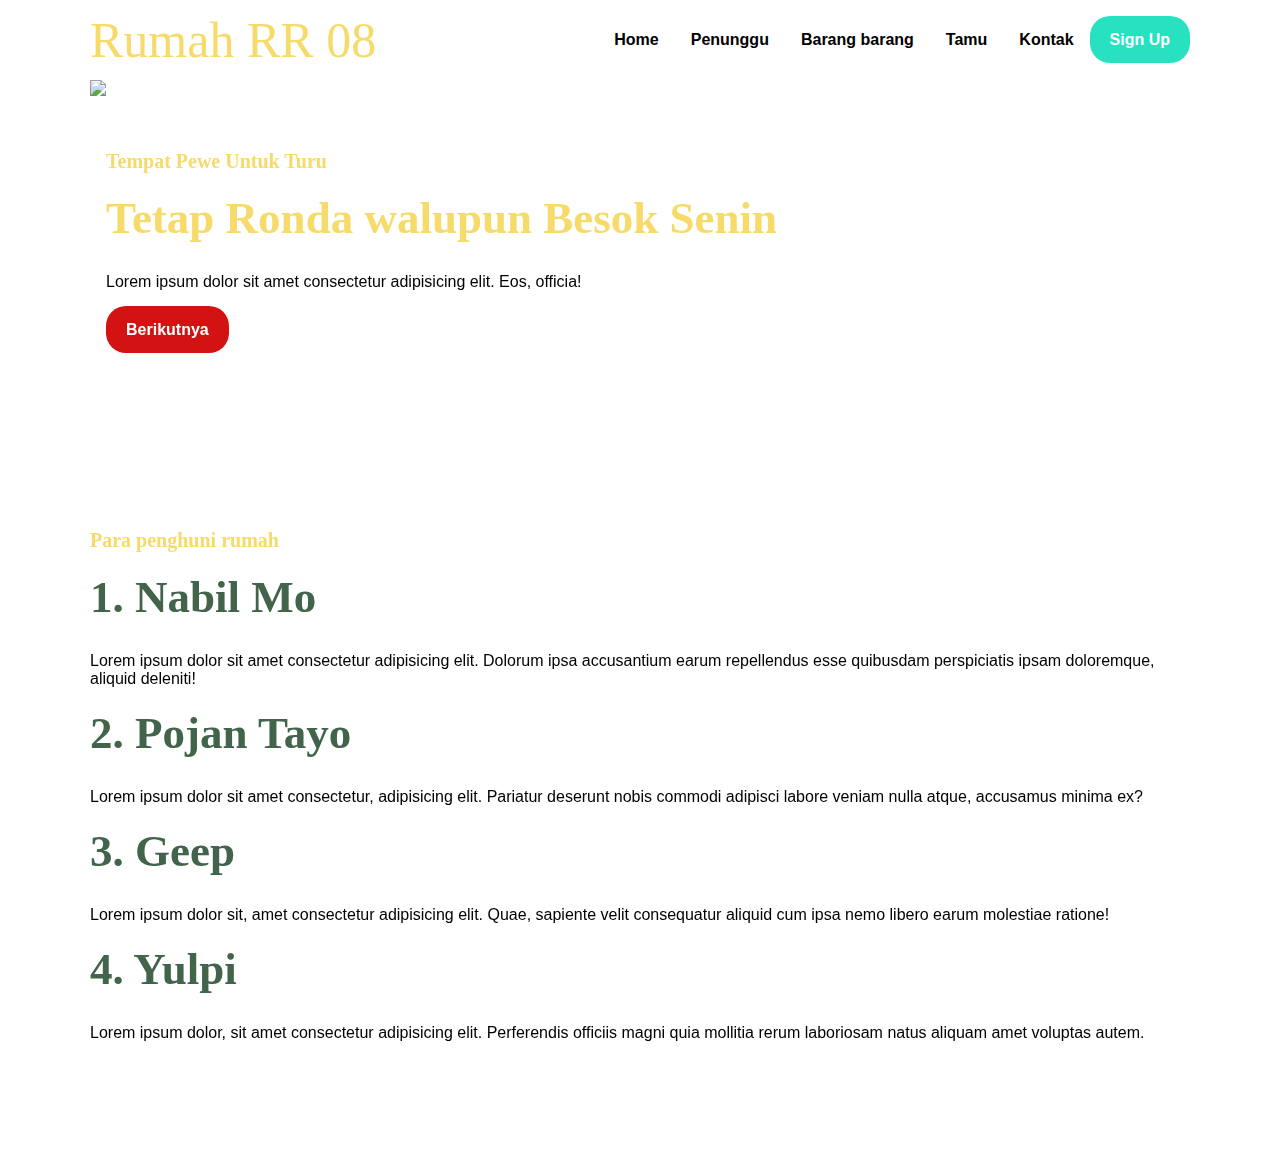
==== index.html @ f105b09a "first commit" ====
<!DOCTYPE html>
<html lang="en">
<head>
    <meta charset="UTF-8">
    <meta http-equiv="X-UA-Compatible" content="IE=edge">
    <meta name="viewport" content="width=device-width, initial-scale=1.0">
    <title>Rumah Satu Atap</title>
    <link rel="stylesheet" href="style.css">
</head>
<body>
    <nav>
        <div class="wrapper">
            <div class="logo"><a href="">Rumah RR 08</a></div>
            <div class="menu">
                <ul>
                    <li><a href="#home">Home</a></li>
                    <li><a href="#penunggu">Penunggu</a></li>
                    <li><a href="#barang barang">Barang barang</a></li>
                    <li><a href="#tamu">Tamu</a></li>
                    <li><a href="#kontak">Kontak</a></li>
                    <li><a href="" class="tbl-biru">Sign Up</a></li>
                </ul>
            </div>
        </div>
    </nav>
    <div class="wrapper">
        <!-- untuk home -->
        <section id="Home">
            <img src="https://www.gamemaps.com/img/addons/l4d2/largess/clash_royale_heheheha_explosion_28336_0.jpg?1666113435"/>
            <div class="kolom">
                <p class="deskripsi">Tempat Pewe Untuk Turu</p>
                <h2>Tetap Ronda walupun Besok Senin</h2>
                <p>Lorem ipsum dolor sit amet consectetur adipisicing elit. Eos, officia!</p>
                <p><a href="" class="tbl-pink">Berikutnya</a></p>
            </div>
        </section>

        <!-- untuk penunggu-->
        <section id="Penunggu">
            <div class="kolom">
                <p class="deskripsi">Para penghuni rumah</p>
                <h4>1. Nabil Mo</h4>
                <p>Lorem ipsum dolor sit amet consectetur adipisicing elit. Dolorum ipsa accusantium earum repellendus esse quibusdam perspiciatis ipsam doloremque, aliquid deleniti!</p>
                <h4>2. Pojan Tayo</h4>
                <p>Lorem ipsum dolor sit amet consectetur, adipisicing elit. Pariatur deserunt nobis commodi adipisci labore veniam nulla atque, accusamus minima ex?</p>
                <h4>3. Geep</h4>
                <p>Lorem ipsum dolor sit, amet consectetur adipisicing elit. Quae, sapiente velit consequatur aliquid cum ipsa nemo libero earum molestiae ratione!</p>
                <h4>4. Yulpi</h4>
                <p>Lorem ipsum dolor, sit amet consectetur adipisicing elit. Perferendis officiis magni quia mollitia rerum laboriosam natus aliquam amet voluptas autem.</p>
            </div>
        </section>
    </div>
</body>
</html>
---- style.css ----
* {
    text-decoration: none;
    margin: 0px;
    padding: 0px;
}

body {
    margin: 0px;
    padding: 0px;
    font-family: 'open sans',sans-serif;
}

.wrapper {
    width: 1100px;
    margin: auto;
    position: relative;
}

.logo a {
    font-size: 50px;
    font-weight: 800px;
    float: left;
    font-family:focus-within;
    color: #F7DB6A;
}

.menu {
    float: right;
}

nav {
    width: 100%;
    margin: auto;
    display: flex;
    line-height: 80px;
    position: sticky;
    position: -webkit-sticky;
    top: 0;
    background: #FFFFFF;
}

nav ul {
    list-style-type: none;
    margin: 0;
    padding: 0;
    overflow: hidden;
}

nav ul li {
    float: left;
}

nav ul li a {
    color: black;
    font-weight: bold;
    text-align: center;
    padding: 0px 16px 0px 16px;
    text-decoration: none;
}

nav ul li a:hover {
    text-decoration: underline;
}

section {
    margin: auto;
    display: flex;
    margin-bottom: 50px;
}

.kolom {
    margin-top: 50px;
    margin-bottom: 50px;
}

.kolom .deskripsi {
    font-size: 20px;
    font-weight: bold;
    font-family: 'comic sans ms';
    color: #F7DB6A;
}

h2 {
    font-family: 'comic sans ms';
    font-weight: 800;
    font-size: 45px;
    margin-bottom: 20px;
    color: #F7DB6A;
    width: 100%;
    line-height: 50px;
}

a.tbl-biru {
    background: #27E1C1;
    border-radius: 20px;
    margin-top: 20px;
    padding: 15px 20px 15px 20px;
    color: #FFFFFF;
    cursor: pointer;
    font-weight: bold;
}

a.tbl-biru:hover {
    background: #D21312;
    text-decoration: none;
}

a.tbl-pink {
    background: #D21312;
    border-radius: 20px;
    margin-top: 20px;
    padding: 15px 20px 15px 20px;
    color: #FFFFFF;
    cursor: pointer;
    font-weight: bold;
}

a.tbl-pink:hover {
    background: #27E1C1;
    text-decoration: none;
}

p {
    margin: 10px 0px 10px 0px;
    padding: 10px 0px 10px 0px;
}

h4 {
    font-family: 'comic sans ms';
    font-weight: 800;
    font-size: 45px;
    margin-bottom: 20px;
    color: #41644A;
    width: 100%;
    line-height: 50px;
}
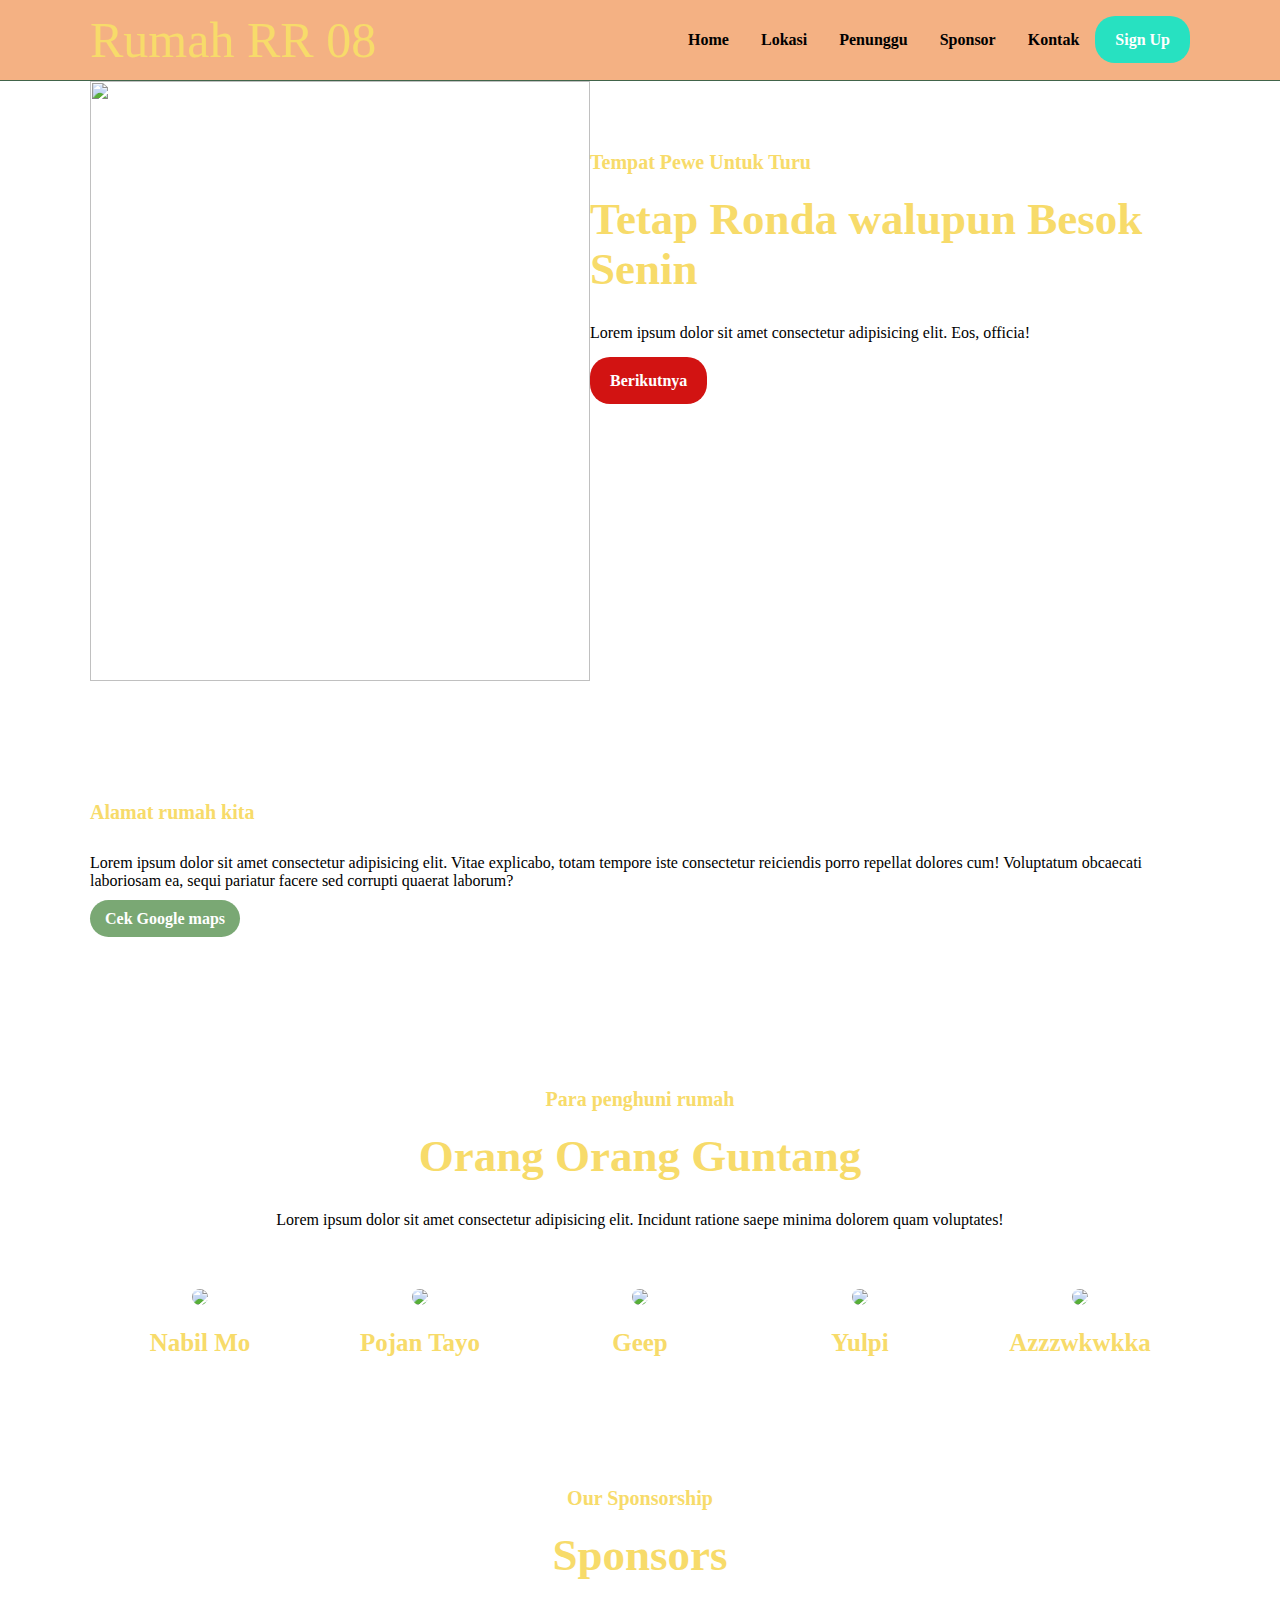
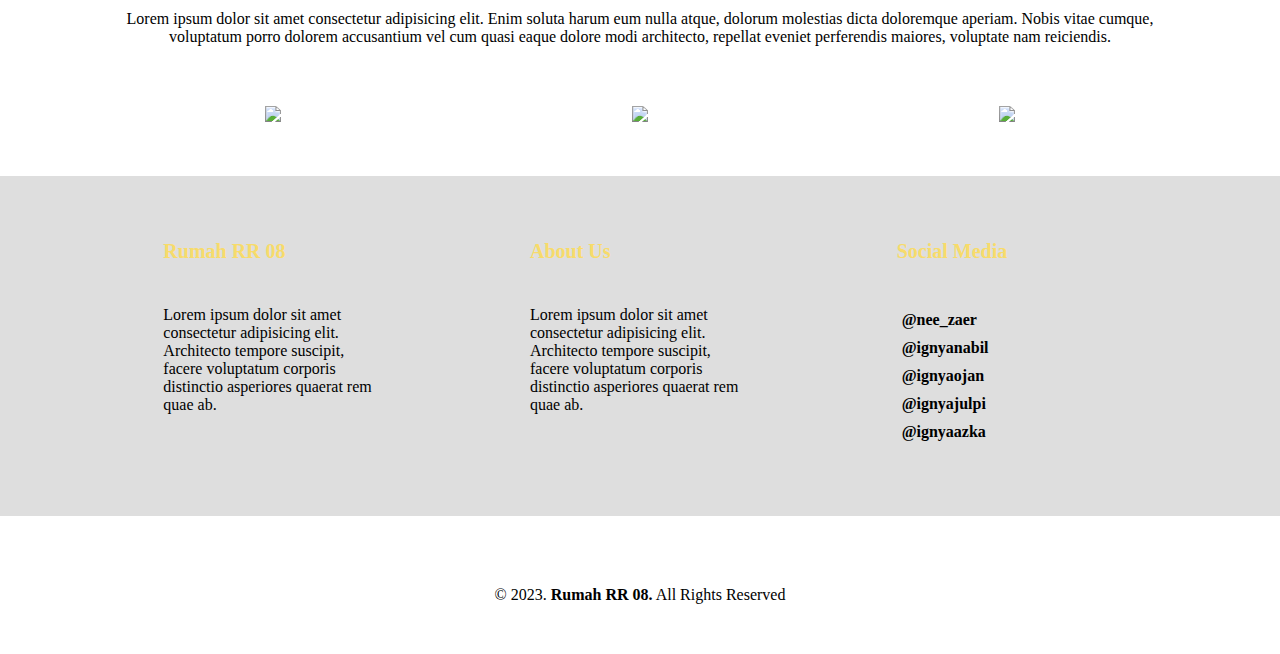
==== commit 6b99363d: "fourth commit" ====
--- a/index.html
+++ b/index.html
@@ -14,19 +14,19 @@
             <div class="menu">
                 <ul>
                     <li><a href="#home">Home</a></li>
+                    <li><a href="#lokasi">Lokasi</a></li>
                     <li><a href="#penunggu">Penunggu</a></li>
-                    <li><a href="#barang barang">Barang barang</a></li>
-                    <li><a href="#tamu">Tamu</a></li>
+                    <li><a href="#sponsorship">Sponsor</a></li>
                     <li><a href="#kontak">Kontak</a></li>
-                    <li><a href="" class="tbl-biru">Sign Up</a></li>
+                    <li><a href="https://sisita.stdiis.net/m3/login.php" class="tbl-biru">Sign Up</a></li>
                 </ul>
             </div>
         </div>
     </nav>
     <div class="wrapper">
         <!-- untuk home -->
-        <section id="Home">
-            <img src="https://www.gamemaps.com/img/addons/l4d2/largess/clash_royale_heheheha_explosion_28336_0.jpg?1666113435"/>
+        <section id="home">
+            <img src="https://www.gamemaps.com/img/addons/l4d2/largess/clash_royale_heheheha_explosion_28336_0.jpg?1666113435" width="500px" height="600px"/>
             <div class="kolom">
                 <p class="deskripsi">Tempat Pewe Untuk Turu</p>
                 <h2>Tetap Ronda walupun Besok Senin</h2>
@@ -35,20 +35,102 @@
             </div>
         </section>
 
-        <!-- untuk penunggu-->
-        <section id="Penunggu">
+        <!-- untuk lokasi-->
+        <section id="lokasi">
             <div class="kolom">
-                <p class="deskripsi">Para penghuni rumah</p>
-                <h4>1. Nabil Mo</h4>
-                <p>Lorem ipsum dolor sit amet consectetur adipisicing elit. Dolorum ipsa accusantium earum repellendus esse quibusdam perspiciatis ipsam doloremque, aliquid deleniti!</p>
-                <h4>2. Pojan Tayo</h4>
-                <p>Lorem ipsum dolor sit amet consectetur, adipisicing elit. Pariatur deserunt nobis commodi adipisci labore veniam nulla atque, accusamus minima ex?</p>
-                <h4>3. Geep</h4>
-                <p>Lorem ipsum dolor sit, amet consectetur adipisicing elit. Quae, sapiente velit consequatur aliquid cum ipsa nemo libero earum molestiae ratione!</p>
-                <h4>4. Yulpi</h4>
-                <p>Lorem ipsum dolor, sit amet consectetur adipisicing elit. Perferendis officiis magni quia mollitia rerum laboriosam natus aliquam amet voluptas autem.</p>
+                <p class="deskripsi">Alamat rumah kita</p>
+                <p>Lorem ipsum dolor sit amet consectetur adipisicing elit. Vitae explicabo, totam tempore iste consectetur reiciendis porro repellat dolores cum! Voluptatum obcaecati laboriosam ea, sequi pariatur facere sed corrupti quaerat laborum?</p>
+                <a href="" class="tbl-hijau">Cek Google maps</a>
+            </div>
+        </section>
+
+        <!--penunggu-->
+        <section id="penunggu">
+            <div class="tengah">
+                <div class="kolom">
+                    <p class="deskripsi">Para penghuni rumah</p>
+                    <h2>Orang Orang Guntang</h2>
+                    <p>Lorem ipsum dolor sit amet consectetur adipisicing elit. Incidunt ratione saepe minima dolorem quam voluptates!</p>
+                </div>
+
+                <div class="tutor-list">
+                    <div class="kartu-tutor">
+                        <img src="https://png.pngtree.com/png-clipart/20190613/original/pngtree-panda-icon-png-image_3568944.jpg">
+                        <p>Nabil Mo</p>
+                    </div>
+                    <div class="kartu-tutor">
+                        <img src="https://res.9appsinstall.com/group4/M02/DD/FE/gRoGAFwyWICAfib5AABDNEx5tI0153.png?x-oss-process=style/mq200">
+                        <p>Pojan Tayo</p>
+                    </div>
+                    <div class="kartu-tutor">
+                        <img src="https://raw.githubusercontent.com/NeeGeep/Training-1/master/Foto%20BG%20putih-min.jpg">
+                        <p>Geep</p>
+                    </div>
+                    <div class="kartu-tutor">
+                        <img src="https://encrypted-tbn0.gstatic.com/images?q=tbn:ANd9GcTn0oZEPRSceimW6g7kMDvxOy-NMrbLr82Bgw&usqp=CAU">
+                        <p>Yulpi</p>
+                    </div>
+                    <div class="kartu-tutor">
+                        <img src="https://w7.pngwing.com/pngs/71/52/png-transparent-duck-computer-icons-duck-animals-smiley-sticker.png">
+                        <p>Azzzwkwkka</p>
+                    </div>
+                </div>
+            </div>
+        </section>
+
+        <!--sponsorship-->
+        <section id="sponsorship">
+            <div class="tengah">
+                <div class="kolom">
+                    <p class="deskripsi">Our Sponsorship</p>
+                    <h2>Sponsors</h2>
+                    <p>Lorem ipsum dolor sit amet consectetur adipisicing elit. Enim soluta harum eum nulla atque, dolorum molestias dicta doloremque aperiam. Nobis vitae cumque, voluptatum porro dolorem accusantium vel cum quasi eaque dolore modi architecto, repellat eveniet perferendis maiores, voluptate nam reiciendis.</p>
+                </div>
+
+                <div class="partner-list">
+                    <div class="kartu-partner">
+                        <img src="https://raw.githubusercontent.com/NeeGeep/Training-1/master/hki%20gamabr.jpg">
+                    </div>
+                    <div class="kartu-partner">
+                        <img src="https://raw.githubusercontent.com/NeeGeep/Training-1/master/al%20irsyad.jpg">
+                    </div>
+                    <div class="kartu-partner">
+                        <img src="https://raw.githubusercontent.com/NeeGeep/Training-1/master/stdi%20gmbar.jpg">
+                    </div>
+                </div>
             </div>
         </section>
     </div>
+
+    <div id="kontak">
+        <div class="wrapper">
+            <div class="footer">
+                <div class="footer-section">
+                    <h3>Rumah RR 08</h3>
+                    <p>Lorem ipsum dolor sit amet consectetur adipisicing elit. Architecto tempore suscipit, facere voluptatum corporis distinctio asperiores quaerat rem quae ab.</p>
+                </div>
+                <div class="footer-section">
+                    <h3>About Us</h3>
+                    <p>Lorem ipsum dolor sit amet consectetur adipisicing elit. Architecto tempore suscipit, facere voluptatum corporis distinctio asperiores quaerat rem quae ab.</p>
+                </div>
+                <div class="footer-section">
+                    <h3>Social Media</h3>
+                    <p>
+                        <b>@nee_zaer</b>
+                        <b>@ignyanabil</b>
+                        <b>@ignyaojan</b>
+                        <b>@ignyajulpi</b>
+                        <b>@ignyaazka</b>
+                    </p>
+                </div>
+            </div>
+        </div>
+    </div>
+
+    <div id="copyright">
+        <div class="wrapper1">
+            &copy; 2023. <b>Rumah RR 08.</b> All Rights Reserved
+        </div>
+    </div>
 </body>
-</html>+</html> --- a/style.css
+++ b/style.css
@@ -7,11 +7,12 @@
 body {
     margin: 0px;
     padding: 0px;
-    font-family: 'open sans',sans-serif;
+    font-family: 'noto sans'sans-serif;
+    background-color: #FFFFFF;
 }
 
 .wrapper {
-    width: 1100px;
+    width:1100px;
     margin: auto;
     position: relative;
 }
@@ -36,7 +37,9 @@
     position: sticky;
     position: -webkit-sticky;
     top: 0;
-    background: #FFFFFF;
+    background: #F4B183;
+    z-index: 1;
+    border-bottom: 1px solid #41644A;
 }
 
 nav ul {
@@ -120,17 +123,156 @@
     text-decoration: none;
 }
 
+a.tbl-hijau {
+    background: #7AA874;
+    border-radius: 20px;
+    margin-top: 20px;
+    margin-bottom: 30px;
+    padding: 10px 15px 10px 15px;
+    color: #FFFFFF;
+    cursor: pointer;
+    font-weight: bold;
+}
+
+a.tbl-hijau:hover {
+    background: #0EA293;
+    text-decoration: none;
+}
+
 p {
     margin: 10px 0px 10px 0px;
     padding: 10px 0px 10px 0px;
 }
 
-h4 {
+.tutor-list {
+    width: 100%;
+    position: relative;
+    display: flex;
+    flex-wrap: wrap;
+}
+
+.tengah {
+    text-align: center;
+    width: 100%;
+}
+
+.kartu-tutor {
+    width: 20%;
+    margin: 0 auto;
+}
+
+.kartu-tutor img {
+    width: 80%;
+    border-radius: 50%;
+}
+
+.kartu-tutor p {
     font-family: 'comic sans ms';
     font-weight: 800;
-    font-size: 45px;
+    font-size: 25px;
+    text-align: center;
+    color: #F7DB6A;
+}
+
+.partner-list {
+    width: 100%;
+    position: relative;
+    display: flex;
+    flex-wrap: wrap;
+}
+
+.kartu-partner {
+    width: 20%;
+    margin: 0 auto;
+}
+
+.kartu-tutor img {
+    width: 80%;
+    border-radius: 50%;
+}
+
+#kontak {
+    background: #dedede;
+    padding: 50px 0px 50px 0px;
+}
+
+.footer {
+    width: 100%;
+    position: relative;
+    display: flex;
+    flex-wrap: wrap;
+    margin: auto;
+}
+
+.footer-section {
+    width: 20%;
+    margin: 0 auto;
+}
+
+h3 {
+    font-family: 'comic sans ms';
+    font-weight: 800;
+    font-size: 20px;
     margin-bottom: 20px;
-    color: #41644A;
+    color: #F7DB6A;
     width: 100%;
     line-height: 50px;
+}
+
+.footer-section b {
+    display: grid;
+    padding: 5px;
+}
+
+#copyright {
+    text-align: center;
+    padding: 50px 0px 50px 0px;
+    width: 100%;
+    margin-top: 20px;
+}
+
+@media screen and (max-width: 991.98px) {
+    .wrapper {
+        width: 90%;
+    }
+
+    .logo a {
+        display: block;
+        width: 100%;
+        text-align: center;
+    }
+
+    nav .menu {
+        width: 100%;
+        margin: 0;
+    }
+
+    nav .menu ul {
+        text-align: center;
+        margin: auto;
+        line-height: 60px;
+    }
+
+    nav .menu ul li {
+        display: inline-block;
+        float: none;
+    }
+
+    section {
+        display: block;
+    }
+
+    section img {
+        display: block;
+        width: 100%;
+        height: auto;
+    }
+
+    .kartu-tutor  {
+        width: 50%;
+    }
+
+    .kartu-partner {
+        width: 50%;
+    }
 }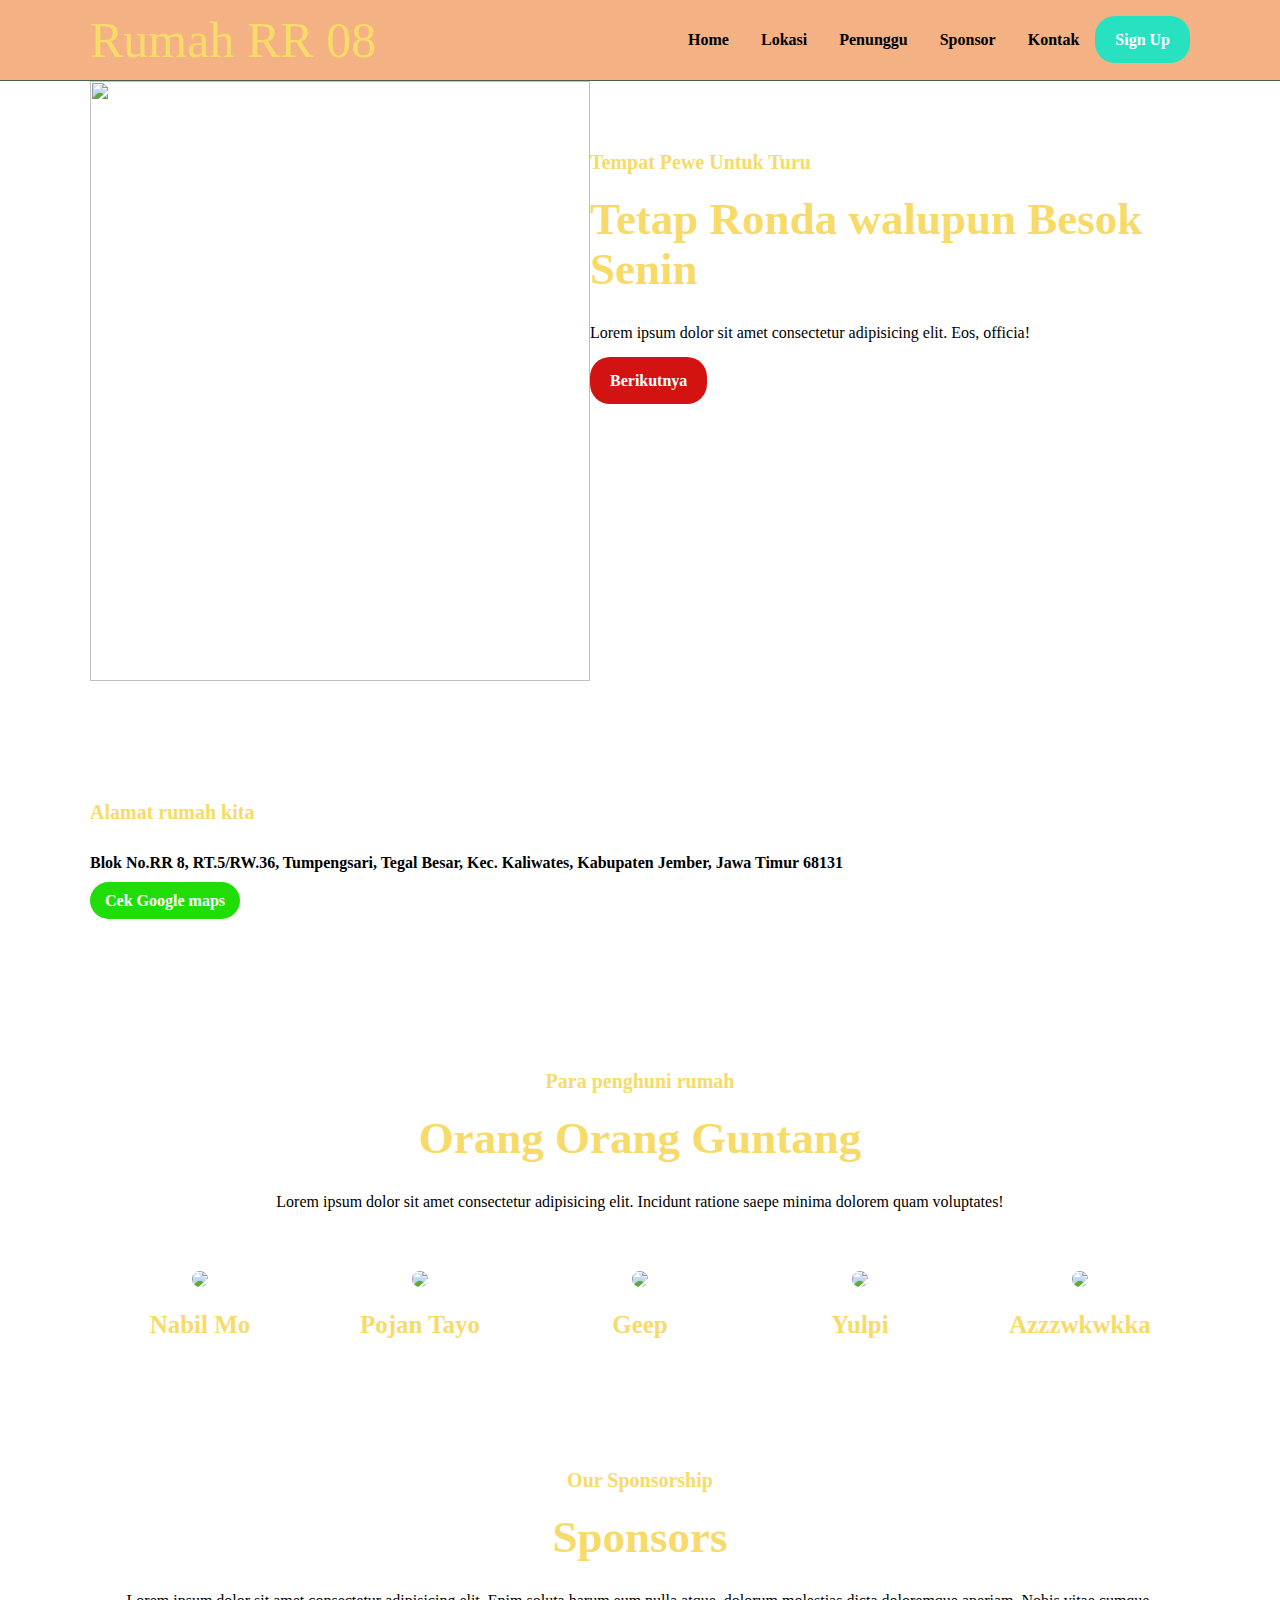
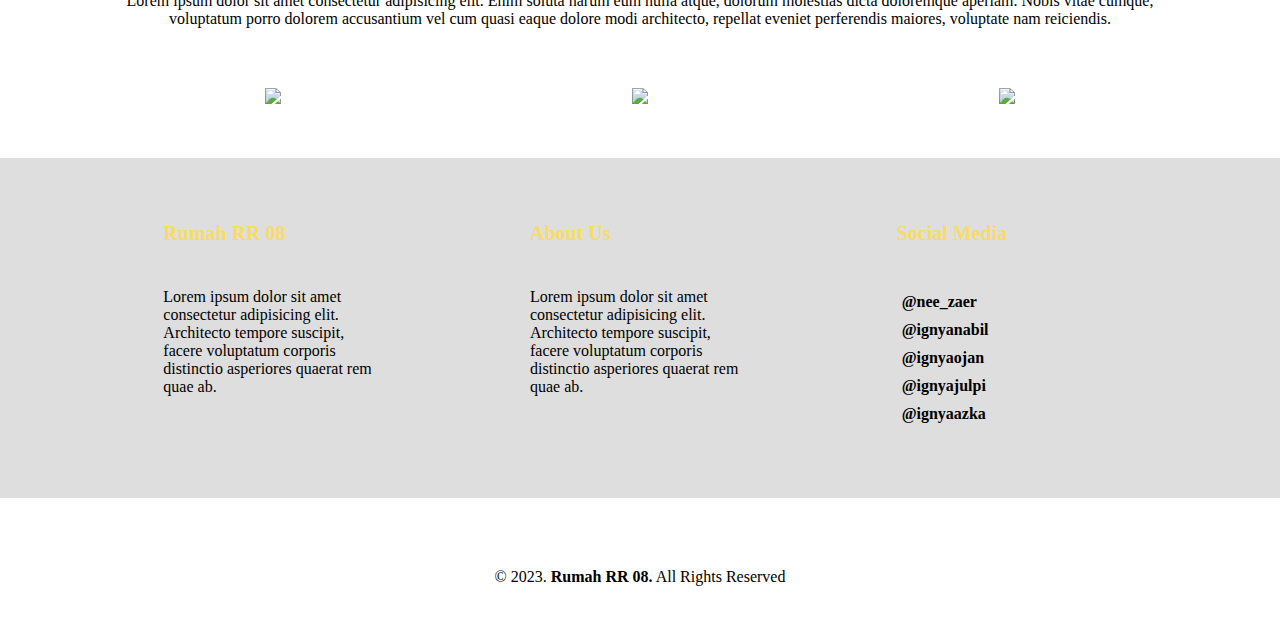
==== commit 87f87899: "fifth commit" ====
--- a/index.html
+++ b/index.html
@@ -39,8 +39,8 @@
         <section id="lokasi">
             <div class="kolom">
                 <p class="deskripsi">Alamat rumah kita</p>
-                <p>Lorem ipsum dolor sit amet consectetur adipisicing elit. Vitae explicabo, totam tempore iste consectetur reiciendis porro repellat dolores cum! Voluptatum obcaecati laboriosam ea, sequi pariatur facere sed corrupti quaerat laborum?</p>
-                <a href="" class="tbl-hijau">Cek Google maps</a>
+                <p><b>Blok No.RR 8, RT.5/RW.36, Tumpengsari, Tegal Besar, Kec. Kaliwates, Kabupaten Jember, Jawa Timur 68131</b></p>
+                <a href="https://maps.app.goo.gl/XXDJKCA1RDbjBknC9" class="tbl-hijau">Cek Google maps</a>
             </div>
         </section>
 
--- a/style.css
+++ b/style.css
@@ -124,7 +124,7 @@
 }
 
 a.tbl-hijau {
-    background: #7AA874;
+    background: #20dd07;
     border-radius: 20px;
     margin-top: 20px;
     margin-bottom: 30px;
